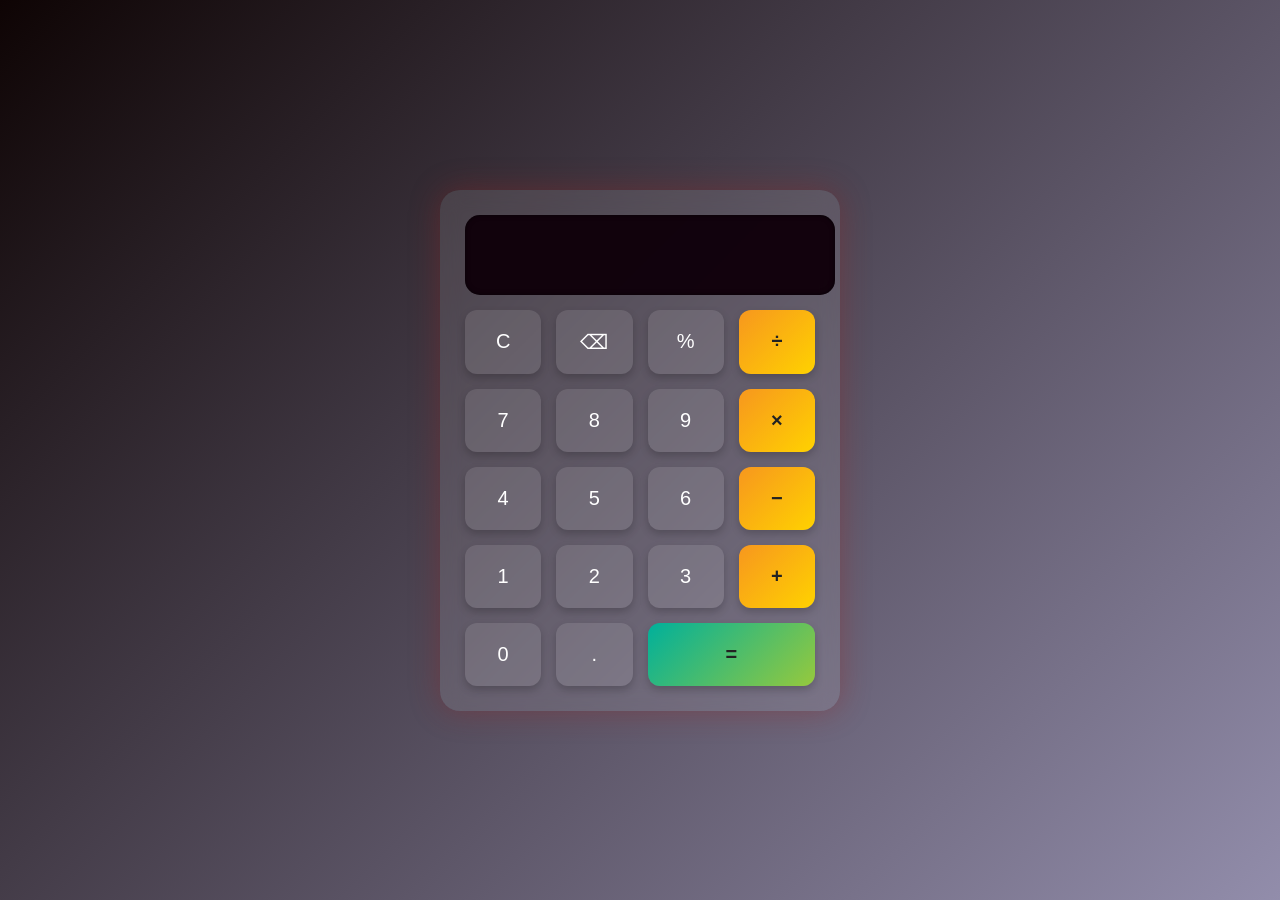
==== Calculator/index.html @ d584b1ab "Add files via upload" ====
<!DOCTYPE html>
<html lang="en">
<head>
  <meta charset="UTF-8" />
  <meta name="viewport" content="width=device-width, initial-scale=1.0"/>
  <title>Modern Calculator</title>
  <link rel="stylesheet" href="style.css" />
</head>
<body>
  <div class="calculator">
    <input type="text" id="display" disabled />

    <div class="buttons">
      <button class="btn" onclick="clearDisplay()">C</button>
      <button class="btn" onclick="deleteLast()">⌫</button>
      <button class="btn" onclick="append('%')">%</button>
      <button class="btn operator" onclick="append('/')">÷</button>

      <button class="btn" onclick="append('7')">7</button>
      <button class="btn" onclick="append('8')">8</button>
      <button class="btn" onclick="append('9')">9</button>
      <button class="btn operator" onclick="append('*')">×</button>

      <button class="btn" onclick="append('4')">4</button>
      <button class="btn" onclick="append('5')">5</button>
      <button class="btn" onclick="append('6')">6</button>
      <button class="btn operator" onclick="append('-')">−</button>

      <button class="btn" onclick="append('1')">1</button>
      <button class="btn" onclick="append('2')">2</button>
      <button class="btn" onclick="append('3')">3</button>
      <button class="btn operator" onclick="append('+')">+</button>

      <button class="btn" onclick="append('0')">0</button>
      <button class="btn" onclick="append('.')">.</button>
      <button class="btn equal" onclick="calculate()">=</button>
    </div>
  </div>
  <script src="script.js"></script>
</body>
</html>
---- Calculator/style.css ----
@import url('https://fonts.googleapis.com/css2?family=Poppins:wght@300;500;700&display=swap');

body {
  margin: 0;
  padding: 0;
  background: linear-gradient(135deg, #0e0404,#928dab );
  height: 100vh;
  display: flex;
  justify-content: center;
  align-items: center;
  font-family: 'Poppins', sans-serif;
}

.calculator {
  background: rgba(255, 255, 255, 0.1);
  backdrop-filter: blur(10px);
  border-radius: 20px;
  padding: 25px;
  box-shadow: 0 0 30px rgba(145, 35, 35, 0.4);
  width: 350px;
}

#display {
  width: 100%;
  height: 60px;
  border: none;
  border-radius: 15px;
  font-size: 28px;
  padding: 10px;
  text-align: right;
  margin-bottom: 15px;
  color: #fff;
  background: rgba(16, 1, 11, 0.973);
  box-shadow: inset 0 0 5px rgba(0, 0, 0, 0.6);
}

.buttons {
  display: grid;
  grid-template-columns: repeat(4, 1fr);
  gap: 15px;
}

.btn {
  padding: 20px;
  font-size: 20px;
  border: none;
  border-radius: 12px;
  background: rgba(255, 255, 255, 0.1);
  color: #fff;
  cursor: pointer;
  transition: all 0.2s ease;
  box-shadow: 0 4px 8px rgba(0, 0, 0, 0.2);
}

.btn:hover {
  background: rgba(255, 255, 255, 0.2);
  transform: scale(1.05);
}

.operator {
  background: linear-gradient(135deg, #f7971e, #ffd200);
  color: #222;
  font-weight: bold;
}

.operator:hover {
  background: linear-gradient(135deg, #f2709c, #ff9472);
}

.equal {
  grid-column: span 2;
  background: linear-gradient(135deg, #00b09b, #96c93d);
  color: #222;
  font-weight: bold;
}

.equal:hover {
  background: linear-gradient(135deg, #11998e, #38ef7d);
}

.copy {
  margin-bottom: 15px;
  width: 100%;
  padding: 12px;
  background: linear-gradient(135deg, #007bff, #00c6ff);
  color: white;
  font-weight: bold;
  font-size: 18px;
  border: none;
  border-radius: 10px;
  cursor: pointer;
  transition: 0.3s;
}

.copy:hover {
  background: linear-gradient(135deg, #0056b3, #00aaff);
}
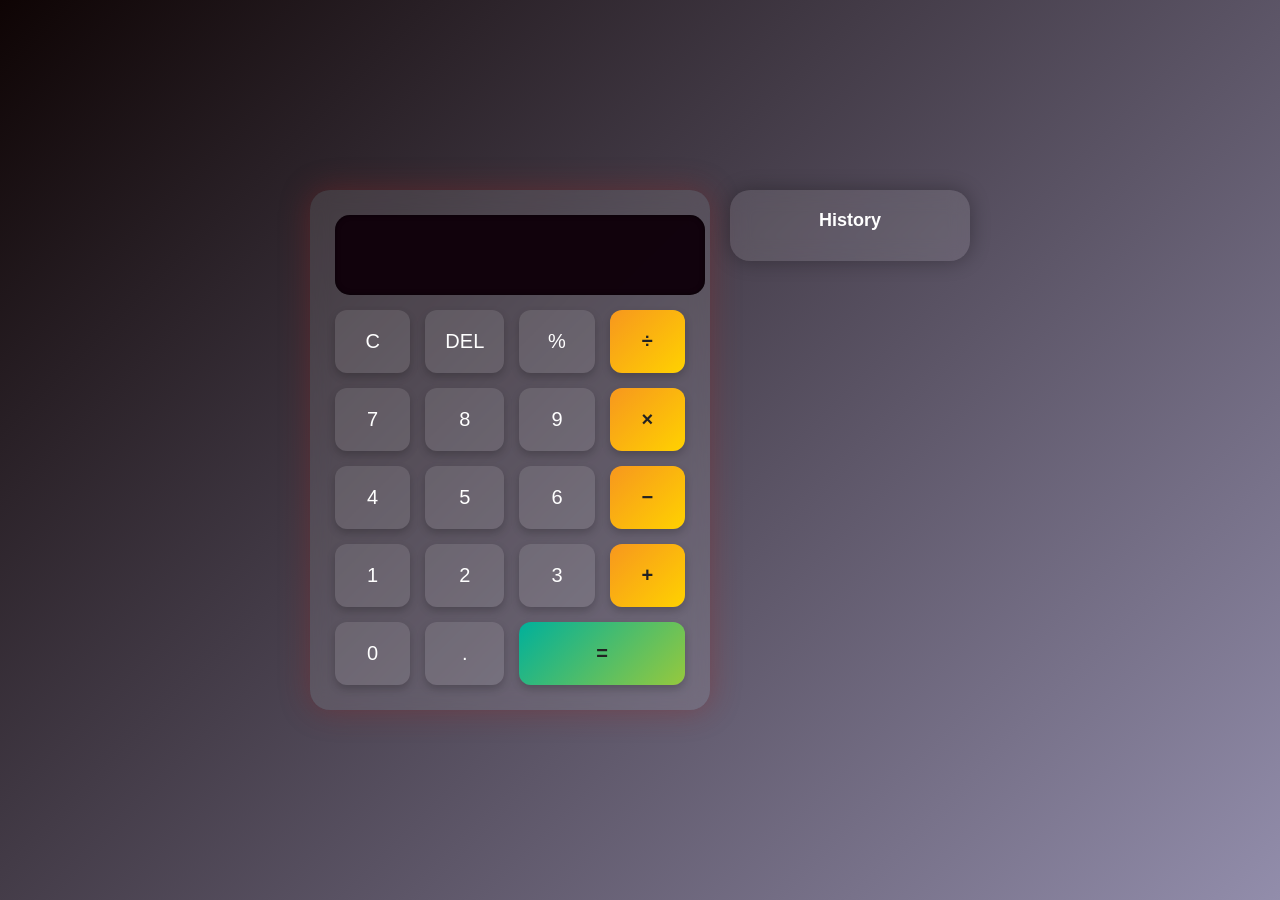
==== commit e5d8bfd0: "Add files via upload ok" ====
--- a/Calculator/index.html
+++ b/Calculator/index.html
@@ -3,39 +3,229 @@
 <head>
   <meta charset="UTF-8" />
   <meta name="viewport" content="width=device-width, initial-scale=1.0"/>
-  <title>Modern Calculator</title>
+  <title>Modern Calculator with History</title>
   <link rel="stylesheet" href="style.css" />
 </head>
+<style>
+@import url('https://fonts.googleapis.com/css2?family=Poppins:wght@300;500;700&display=swap');
+
+body {
+  margin: 0;
+  padding: 0;
+  background: linear-gradient(135deg, #0e0404,#928dab );
+  height: 100vh;
+  display: flex;
+  justify-content: center;
+  align-items: center;
+  font-family: 'Poppins', sans-serif;
+}
+
+.container {
+  display: flex;
+  gap: 20px;
+  align-items: flex-start;
+}
+
+.calculator {
+  background: rgba(255, 255, 255, 0.1);
+  backdrop-filter: blur(10px);
+  border-radius: 20px;
+  padding: 25px;
+  box-shadow: 0 0 30px rgba(145, 35, 35, 0.4);
+  width: 350px;
+}
+
+#display {
+  width: 100%;
+  height: 60px;
+  border: none;
+  border-radius: 15px;
+  font-size: 28px;
+  padding: 10px;
+  text-align: right;
+  margin-bottom: 15px;
+  color: #fff;
+  background: rgba(16, 1, 11, 0.973);
+  box-shadow: inset 0 0 5px rgba(0, 0, 0, 0.6);
+}
+
+.buttons {
+  display: grid;
+  grid-template-columns: repeat(4, 1fr);
+  gap: 15px;
+}
+
+.btn {
+  padding: 20px;
+  font-size: 20px;
+  border: none;
+  border-radius: 12px;
+  background: rgba(255, 255, 255, 0.1);
+  color: #fff;
+  cursor: pointer;
+  transition: all 0.2s ease;
+  box-shadow: 0 4px 8px rgba(0, 0, 0, 0.2);
+}
+
+.btn:hover {
+  background: rgba(255, 255, 255, 0.2);
+  transform: scale(1.05);
+}
+
+.operator {
+  background: linear-gradient(135deg, #f7971e, #ffd200);
+  color: #222;
+  font-weight: bold;
+}
+
+.operator:hover {
+  background: linear-gradient(135deg, #f2709c, #ff9472);
+}
+
+.equal {
+  grid-column: span 2;
+  background: linear-gradient(135deg, #00b09b, #96c93d);
+  color: #222;
+  font-weight: bold;
+}
+
+.equal:hover {
+  background: linear-gradient(135deg, #11998e, #38ef7d);
+}
+
+.history {
+  background: rgba(255, 255, 255, 0.1);
+  backdrop-filter: blur(10px);
+  border-radius: 20px;
+  padding: 20px;
+  width: 200px;
+  color: #fff;
+  box-shadow: 0 0 20px rgba(0,0,0,0.3);
+  max-height: 400px;
+  overflow-y: auto;
+}
+
+.history h2 {
+  font-size: 18px;
+  margin-top: 0;
+  margin-bottom: 10px;
+  text-align: center;
+}
+
+.history-item {
+  font-size: 14px;
+  padding: 5px 0;
+  border-bottom: 1px solid rgba(255,255,255,0.2);
+  cursor: pointer;
+}
+
+.history-item:hover {
+  color: yellow;
+}
+</style>
+
 <body>
-  <div class="calculator">
-    <input type="text" id="display" disabled />
-
-    <div class="buttons">
-      <button class="btn" onclick="clearDisplay()">C</button>
-      <button class="btn" onclick="deleteLast()">⌫</button>
-      <button class="btn" onclick="append('%')">%</button>
-      <button class="btn operator" onclick="append('/')">÷</button>
-
-      <button class="btn" onclick="append('7')">7</button>
-      <button class="btn" onclick="append('8')">8</button>
-      <button class="btn" onclick="append('9')">9</button>
-      <button class="btn operator" onclick="append('*')">×</button>
-
-      <button class="btn" onclick="append('4')">4</button>
-      <button class="btn" onclick="append('5')">5</button>
-      <button class="btn" onclick="append('6')">6</button>
-      <button class="btn operator" onclick="append('-')">−</button>
-
-      <button class="btn" onclick="append('1')">1</button>
-      <button class="btn" onclick="append('2')">2</button>
-      <button class="btn" onclick="append('3')">3</button>
-      <button class="btn operator" onclick="append('+')">+</button>
-
-      <button class="btn" onclick="append('0')">0</button>
-      <button class="btn" onclick="append('.')">.</button>
-      <button class="btn equal" onclick="calculate()">=</button>
+  <div class="container">
+    
+    <!-- Calculator -->
+    <div class="calculator">
+      <input type="text" id="display" disabled />
+
+      <div class="buttons">
+        <button class="btn" onclick="clearDisplay()">C</button>
+        <button class="btn" onclick="deleteLast()">DEL</button>
+        <button class="btn" onclick="append('%')">%</button>
+        <button class="btn operator" onclick="append('/')">÷</button>
+
+        <button class="btn" onclick="append('7')">7</button>
+        <button class="btn" onclick="append('8')">8</button>
+        <button class="btn" onclick="append('9')">9</button>
+        <button class="btn operator" onclick="append('*')">×</button>
+
+        <button class="btn" onclick="append('4')">4</button>
+        <button class="btn" onclick="append('5')">5</button>
+        <button class="btn" onclick="append('6')">6</button>
+        <button class="btn operator" onclick="append('-')">−</button>
+
+        <button class="btn" onclick="append('1')">1</button>
+        <button class="btn" onclick="append('2')">2</button>
+        <button class="btn" onclick="append('3')">3</button>
+        <button class="btn operator" onclick="append('+')">+</button>
+
+        <button class="btn" onclick="append('0')">0</button>
+        <button class="btn" onclick="append('.')">.</button>
+        <button class="btn equal" onclick="calculate()">=</button>
+      </div>
     </div>
+
+    <!-- History Panel -->
+    <div class="history">
+      <h2>History</h2>
+      <div id="historyList"></div>
+    </div>
+
   </div>
-  <script src="script.js"></script>
+  <script>
+    const display = document.getElementById('display');
+const historyList = document.getElementById('historyList');
+
+// Append input to display
+function append(char) {
+  display.value += char;
+}
+
+// Clear entire display
+function clearDisplay() {
+  display.value = '';
+}
+
+// Delete last character
+function deleteLast() {
+  display.value = display.value.slice(0, -1);
+}
+
+// Calculate the expression & store history
+function calculate() {
+  try {
+    let expression = display.value;
+    let result = eval(expression.replace('%', '/100'));
+    if (result !== undefined && expression !== '') {
+      addHistory(expression, result);
+      display.value = result;
+    }
+  } catch {
+    display.value = 'Error';
+  }
+}
+
+// Add calculation to history
+function addHistory(expression, result) {
+  if (!historyList) return; // Prevent errors if element missing
+
+  const item = document.createElement('div');
+  item.classList.add('history-item');
+  item.textContent = `${expression} = ${result}`;
+  // Click to restore full expression
+  item.onclick = () => {
+    display.value = expression;
+  };
+  historyList.prepend(item); // newest first
+}
+
+// Keyboard support
+document.addEventListener('keydown', (e) => {
+  const key = e.key;
+  if (!isNaN(key) || ['+', '-', '*', '/', '.', '%', '(', ')'].includes(key)) {
+    append(key);
+  } else if (key === 'Enter') {
+    calculate();
+  } else if (key === 'Backspace') {
+    deleteLast();
+  } else if (key === 'Escape') {
+    clearDisplay();
+  }
+});
+
+  </script>
 </body>
 </html>
